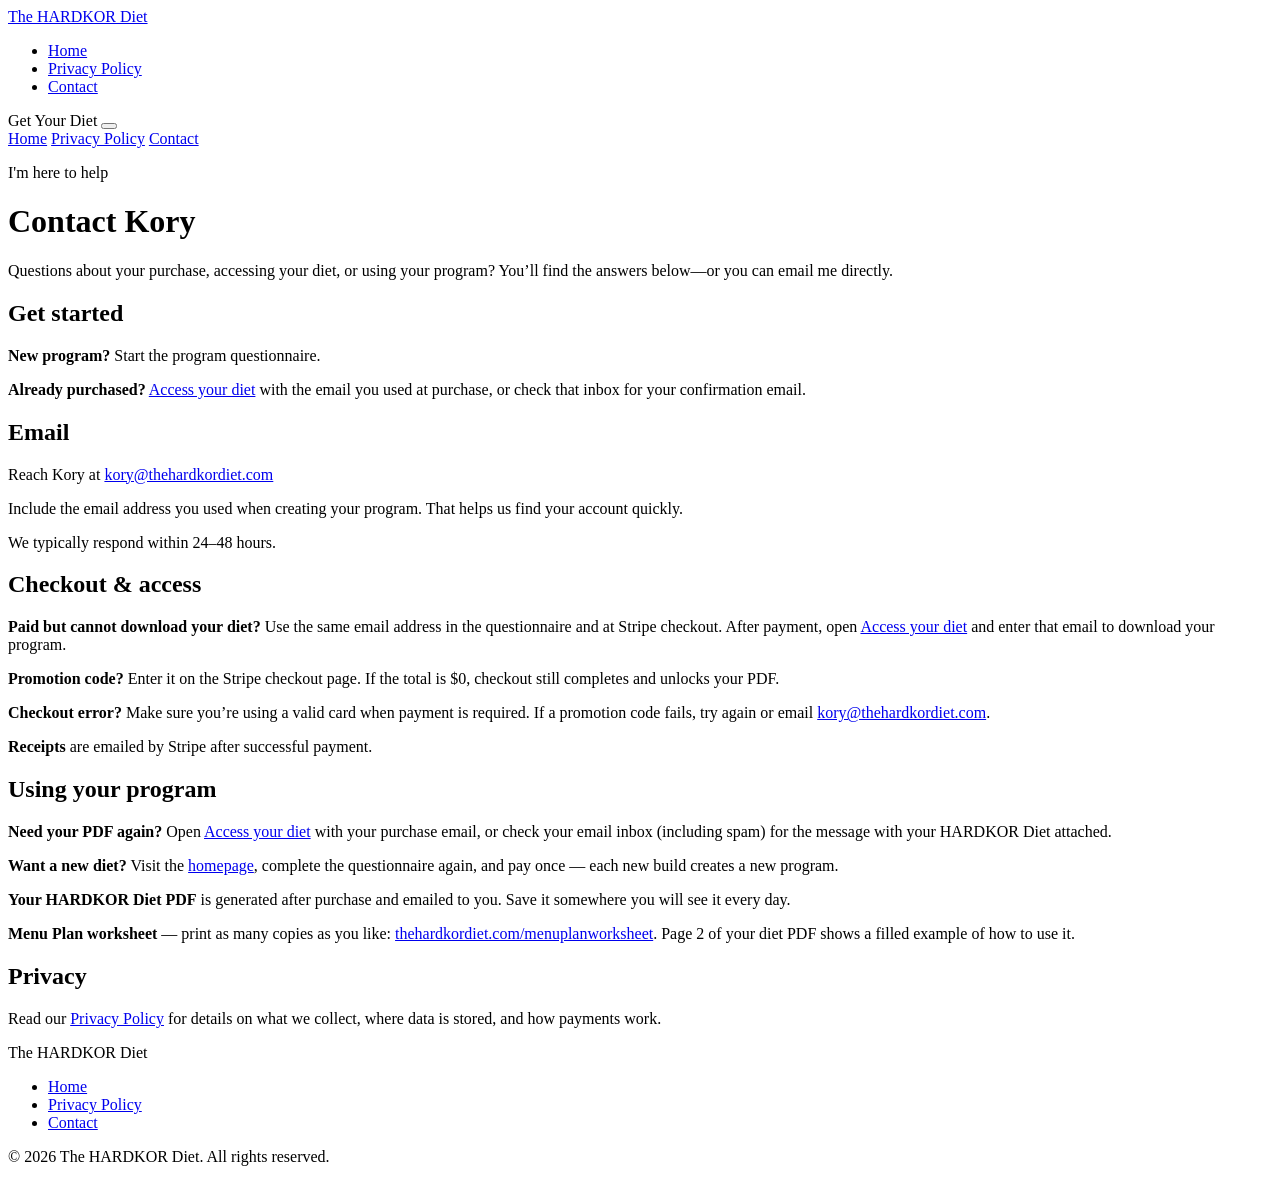
==== contact/index.html @ 2745ed28 "Remove remaining public questionnaire link destinations" ====
<!DOCTYPE html>
<html lang="en">
<head>
  <meta charset="UTF-8" />
  <meta name="viewport" content="width=device-width, initial-scale=1.0" />
  <meta name="theme-color" content="#0A0A0A" />
  <title>The HARDKOR Diet — Contact</title>
  <link rel="icon" type="image/x-icon" href="../favicon.ico" />
  <link rel="icon" type="image/png" sizes="32x32" href="../favicon-32x32.png" />
  <link rel="icon" type="image/png" sizes="16x16" href="../favicon-16x16.png" />
  <link rel="apple-touch-icon" sizes="180x180" href="../apple-touch-icon.png" />
  <link rel="preconnect" href="https://fonts.googleapis.com" />
  <link href="https://fonts.googleapis.com/css2?family=Barlow+Condensed:wght@400;600;700;800;900&family=Barlow:wght@400;500;600&display=swap" rel="stylesheet" />
  <link rel="stylesheet" href="../css/tokens.css?v=2" />
  <link rel="stylesheet" href="../hardkor.css?v=2" />
</head>
<body>

  <nav>
    <a href="/" class="nav-logo">The HARDKOR Diet</a>
    <ul class="nav-links">
      <li><a href="/">Home</a></li>
      <li><a href="/privacypolicy/">Privacy Policy</a></li>
      <li><a href="/contact/" aria-current="page">Contact</a></li>
    </ul>
    <div class="nav-actions">
      <a class="nav-cta" aria-disabled="true">Get Your Diet</a>
      <button class="hamburger" id="hamburger" type="button" aria-label="Menu">
        <span></span><span></span><span></span>
      </button>
    </div>
  </nav>
  <div class="mobile-nav" id="mobile-nav">
    <a href="/">Home</a>
    <a href="/privacypolicy/">Privacy Policy</a>
    <a href="/contact/">Contact</a>
  </div>

  <main class="page">
    <p class="eyebrow">I'm here to help</p>
    <h1 class="page-h1">Contact <span>Kory</span></h1>
    <p class="page-intro">Questions about your purchase, accessing your diet, or using your program? You&rsquo;ll find the answers below&mdash;or you can email me directly.</p>

    <div class="info-card">
      <h2>Get started</h2>
      <p><strong>New program?</strong> <a aria-disabled="true">Start the program questionnaire</a>.</p>
      <p><strong>Already purchased?</strong> <a href="/createyourfoodplan/">Access your diet</a> with the email you used at purchase, or check that inbox for your confirmation email.</p>
    </div>

    <div class="info-card">
      <h2>Email</h2>
      <p>Reach Kory at <a href="mailto:kory@thehardkordiet.com">kory@thehardkordiet.com</a></p>
      <p>Include the email address you used when creating your program. That helps us find your account quickly.</p>
      <p class="info-card__meta">We typically respond within 24–48 hours.</p>
    </div>

    <div class="info-card">
      <h2>Checkout &amp; access</h2>
      <p><strong>Paid but cannot download your diet?</strong> Use the same email address in the questionnaire and at Stripe checkout. After payment, open <a href="/createyourfoodplan/">Access your diet</a> and enter that email to download your program.</p>
      <p><strong>Promotion code?</strong> Enter it on the Stripe checkout page. If the total is $0, checkout still completes and unlocks your PDF.</p>
      <p><strong>Checkout error?</strong> Make sure you&rsquo;re using a valid card when payment is required. If a promotion code fails, try again or email <a href="mailto:kory@thehardkordiet.com">kory@thehardkordiet.com</a>.</p>
      <p><strong>Receipts</strong> are emailed by Stripe after successful payment.</p>
    </div>

    <div class="info-card">
      <h2>Using your program</h2>
      <p><strong>Need your PDF again?</strong> Open <a href="/createyourfoodplan/">Access your diet</a> with your purchase email, or check your email inbox (including spam) for the message with your HARDKOR Diet attached.</p>
      <p><strong>Want a new diet?</strong> Visit the <a href="/">homepage</a>, complete the questionnaire again, and pay once — each new build creates a new program.</p>
      <p><strong>Your HARDKOR Diet PDF</strong> is generated after purchase and emailed to you. Save it somewhere you will see it every day.</p>
      <p><strong>Menu Plan worksheet</strong> — print as many copies as you like: <a href="https://thehardkordiet.com/menuplanworksheet/">thehardkordiet.com/menuplanworksheet</a>. Page 2 of your diet PDF shows a filled example of how to use it.</p>
    </div>

    <div class="info-card">
      <h2>Privacy</h2>
      <p>Read our <a href="/privacypolicy/">Privacy Policy</a> for details on what we collect, where data is stored, and how payments work.</p>
    </div>
  </main>

  <footer>
    <div class="footer-logo">The HARDKOR Diet</div>
    <ul class="footer-links">
      <li><a href="/">Home</a></li>
      <li><a href="/privacypolicy/">Privacy Policy</a></li>
      <li><a href="/contact/">Contact</a></li>
    </ul>
    <p class="footer-copy">&copy; 2026 The HARDKOR Diet. All rights reserved.</p>
  </footer>

  <script src="../js/siteNav.js"></script>
</body>
</html>
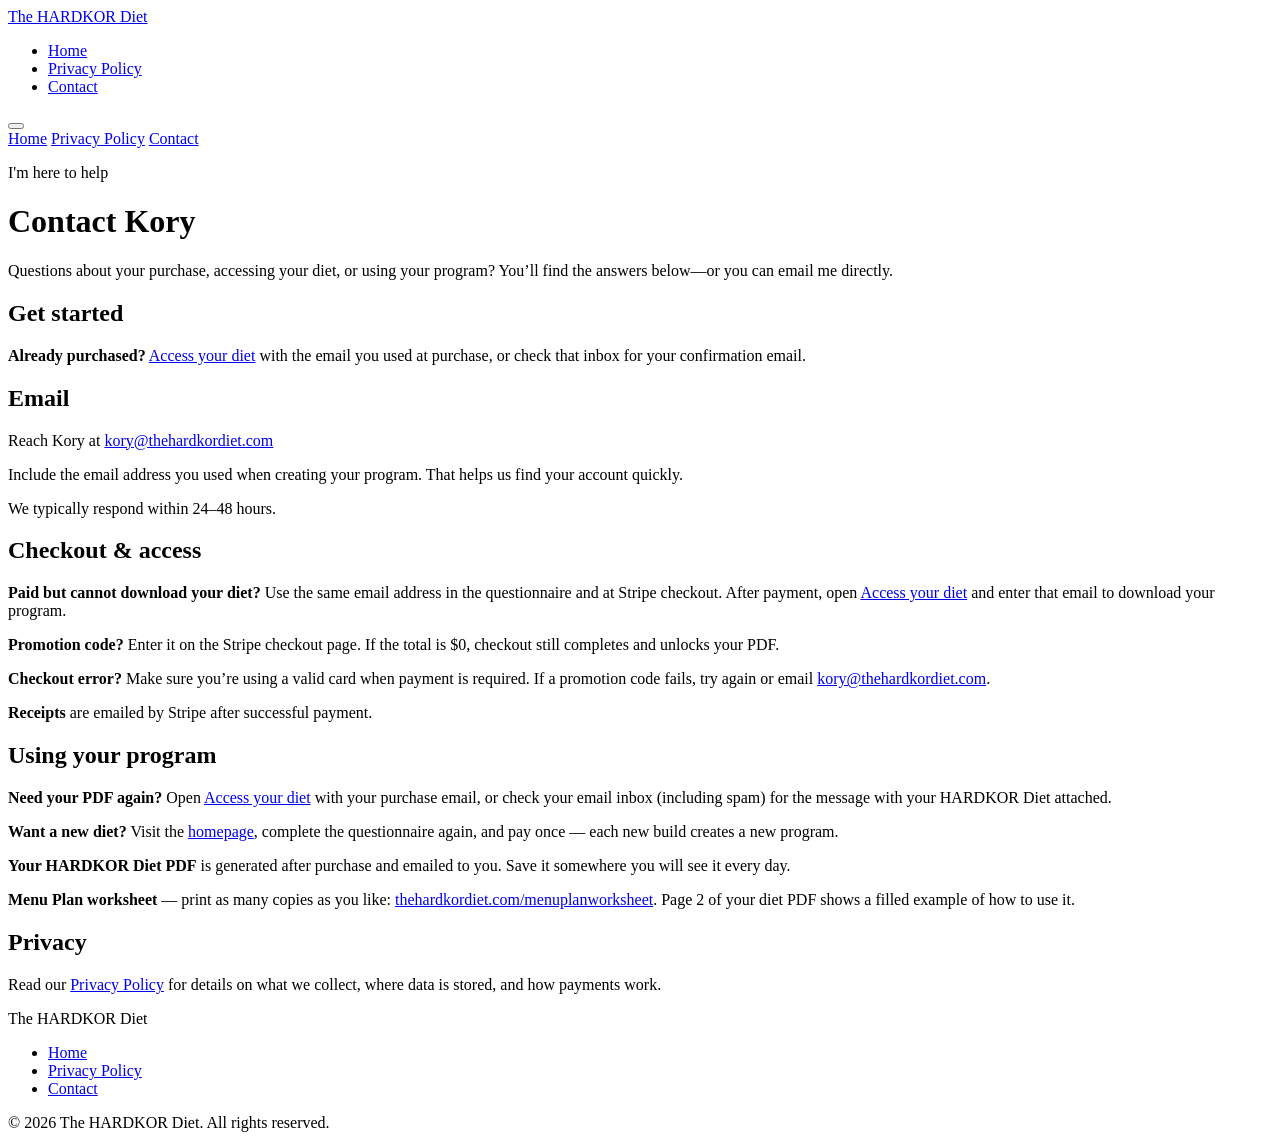
==== commit 048252f1: "Remove diet acquisition CTAs from public pages" ====
--- a/contact/index.html
+++ b/contact/index.html
@@ -24,7 +24,6 @@
       <li><a href="/contact/" aria-current="page">Contact</a></li>
     </ul>
     <div class="nav-actions">
-      <a class="nav-cta" aria-disabled="true">Get Your Diet</a>
       <button class="hamburger" id="hamburger" type="button" aria-label="Menu">
         <span></span><span></span><span></span>
       </button>
@@ -43,7 +42,6 @@
 
     <div class="info-card">
       <h2>Get started</h2>
-      <p><strong>New program?</strong> <a aria-disabled="true">Start the program questionnaire</a>.</p>
       <p><strong>Already purchased?</strong> <a href="/createyourfoodplan/">Access your diet</a> with the email you used at purchase, or check that inbox for your confirmation email.</p>
     </div>
 
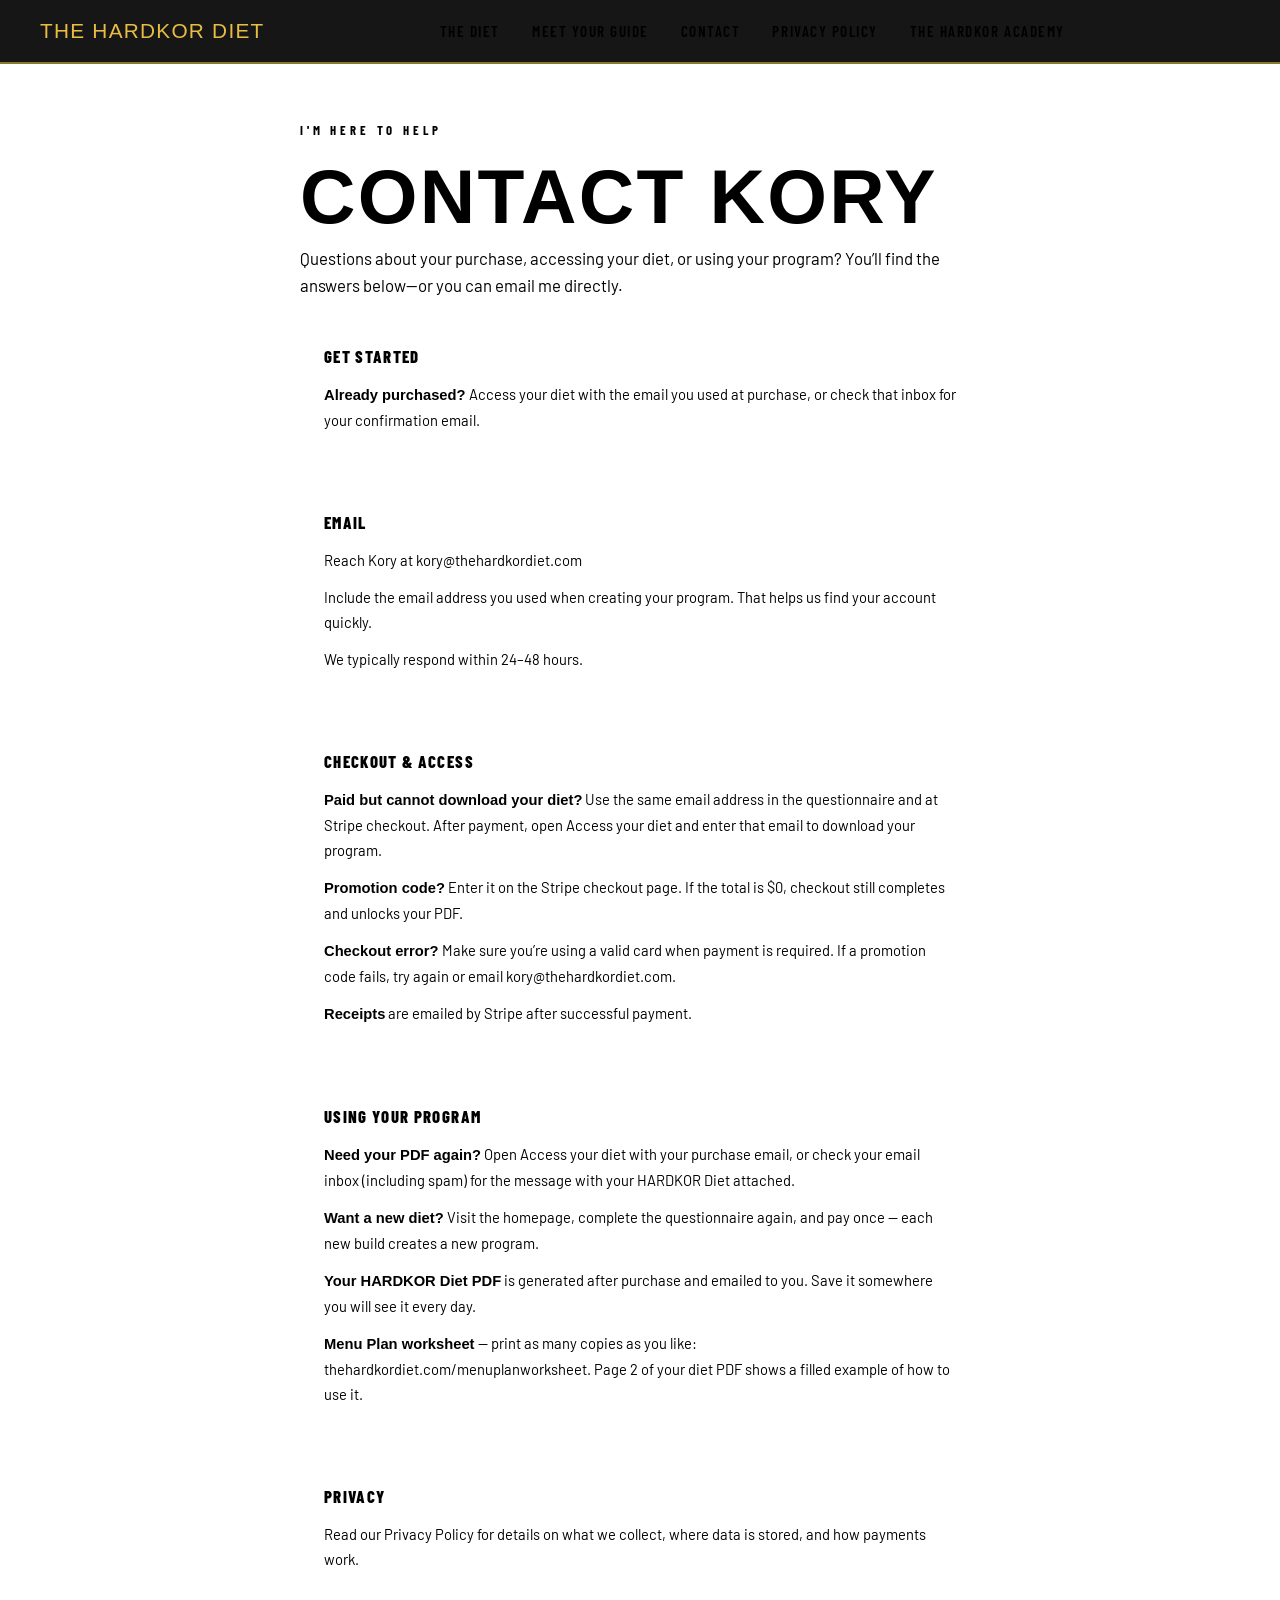
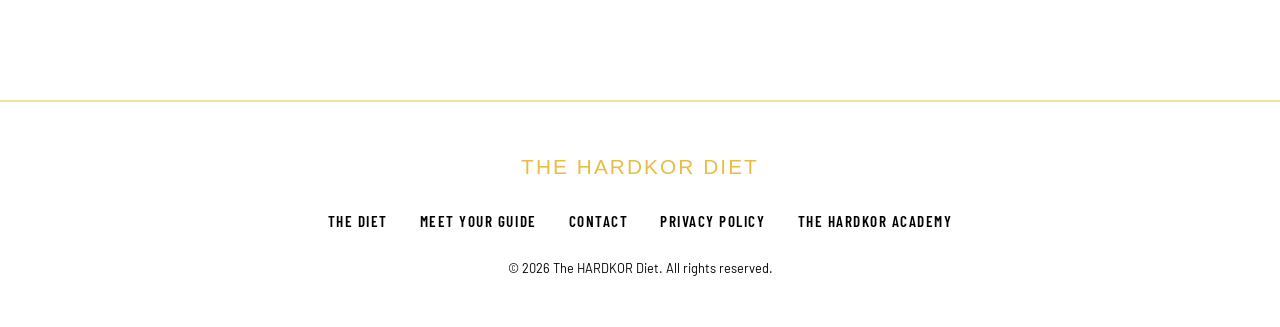
==== commit 28981d45: "Match marketing headers and footers to home navigation" ====
--- a/contact/index.html
+++ b/contact/index.html
@@ -5,23 +5,25 @@
   <meta name="viewport" content="width=device-width, initial-scale=1.0" />
   <meta name="theme-color" content="#0A0A0A" />
   <title>The HARDKOR Diet — Contact</title>
-  <link rel="icon" type="image/x-icon" href="../favicon.ico" />
-  <link rel="icon" type="image/png" sizes="32x32" href="../favicon-32x32.png" />
-  <link rel="icon" type="image/png" sizes="16x16" href="../favicon-16x16.png" />
-  <link rel="apple-touch-icon" sizes="180x180" href="../apple-touch-icon.png" />
+  <link rel="icon" type="image/x-icon" href="../favicon.ico?v=gold-dumbbell" />
+  <link rel="icon" type="image/png" sizes="32x32" href="../favicon-32x32.png?v=gold-dumbbell" />
+  <link rel="icon" type="image/png" sizes="16x16" href="../favicon-16x16.png?v=gold-dumbbell" />
+  <link rel="apple-touch-icon" sizes="180x180" href="../apple-touch-icon.png?v=gold-dumbbell" />
   <link rel="preconnect" href="https://fonts.googleapis.com" />
   <link href="https://fonts.googleapis.com/css2?family=Barlow+Condensed:wght@400;600;700;800;900&family=Barlow:wght@400;500;600&display=swap" rel="stylesheet" />
   <link rel="stylesheet" href="../css/tokens.css?v=2" />
-  <link rel="stylesheet" href="../hardkor.css?v=2" />
+  <link rel="stylesheet" href="../hardkor.css?v=3" />
 </head>
 <body>
 
   <nav>
     <a href="/" class="nav-logo">The HARDKOR Diet</a>
     <ul class="nav-links">
-      <li><a href="/">Home</a></li>
+      <li><a href="/#sample">THE DIET</a></li>
+      <li><a href="/#who">Meet Your Guide</a></li>
+      <li><a href="/contact/">Contact</a></li>
       <li><a href="/privacypolicy/">Privacy Policy</a></li>
-      <li><a href="/contact/" aria-current="page">Contact</a></li>
+      <li><a href="https://www.youtube.com/@hardkoracademy" target="_blank" rel="noopener">THE HARDKOR ACADEMY</a></li>
     </ul>
     <div class="nav-actions">
       <button class="hamburger" id="hamburger" type="button" aria-label="Menu">
@@ -30,9 +32,11 @@
     </div>
   </nav>
   <div class="mobile-nav" id="mobile-nav">
-    <a href="/">Home</a>
+    <a href="/#sample">THE DIET</a>
+    <a href="/#who">Meet Your Guide</a>
+    <a href="/contact/">Contact</a>
     <a href="/privacypolicy/">Privacy Policy</a>
-    <a href="/contact/">Contact</a>
+    <a href="https://www.youtube.com/@hardkoracademy" target="_blank" rel="noopener">THE HARDKOR ACADEMY</a>
   </div>
 
   <main class="page">
@@ -77,9 +81,11 @@
   <footer>
     <div class="footer-logo">The HARDKOR Diet</div>
     <ul class="footer-links">
-      <li><a href="/">Home</a></li>
+      <li><a href="/#sample">THE DIET</a></li>
+      <li><a href="/#who">Meet Your Guide</a></li>
+      <li><a href="/contact/">Contact</a></li>
       <li><a href="/privacypolicy/">Privacy Policy</a></li>
-      <li><a href="/contact/">Contact</a></li>
+      <li><a href="https://www.youtube.com/@hardkoracademy" target="_blank" rel="noopener">THE HARDKOR ACADEMY</a></li>
     </ul>
     <p class="footer-copy">&copy; 2026 The HARDKOR Diet. All rights reserved.</p>
   </footer>
--- a/hardkor.css
+++ b/hardkor.css
@@ -0,0 +1,446 @@
+/* ============================================================
+   Burn & Build — Landing design system (from Hardkor layout)
+   hardkor.css
+   ============================================================ */
+
+/* ------------------------------------------------------------
+   DESIGN TOKENS
+   Change here, updates everywhere.
+   ------------------------------------------------------------ */
+:root {
+  /* Landing text roles (accent + surfaces from css/tokens.css) */
+  --text:          var(--gray-heading);
+  --text-dim:      var(--gray-muted);
+  --text-light:    var(--gray-light);
+  --text-heading:  var(--gray-heading);
+
+  /* Fonts */
+  --font-display:  Impact, 'Arial Narrow', sans-serif;
+  --font-heading:  'Barlow Condensed', sans-serif;
+  --font-body:     'Barlow', sans-serif;
+
+  /* Type scale */
+  --text-wordmark:  clamp(4.5rem, 17vw, 13rem);   /* Hero wordmark */
+  --text-h1:        clamp(2.5rem, 6vw, 5rem);      /* Page hero headlines */
+  --text-h2:        clamp(2rem, 5vw, 3.5rem);      /* Section titles */
+  --text-h3:        clamp(1.8rem, 3vw, 2.6rem);    /* Sub-section titles */
+  --text-h4:        1.25rem;                        /* Card / step titles */
+  --text-h5:        1.15rem;                        /* Small card titles */
+  --text-label:     0.8rem;                         /* Eyebrow labels */
+  --text-nav:       0.95rem;                        /* Nav links */
+  --text-body:      1.05rem;                        /* Body copy */
+  --text-small:     0.92rem;                        /* Small body */
+  --text-meta:      0.8rem;                         /* Footer copy, disclaimers */
+
+  /* Letter spacing */
+  --tracking-wide:   0.1em;
+  --tracking-wider:  0.2em;
+  --tracking-widest: 0.3em;
+  --tracking-display: 0.04em;
+  --tracking-label:  0.25em;
+
+  /* Spacing */
+  --nav-height:     64px;
+  --scroll-anchor-offset: calc(var(--nav-height) + 48px);
+  --section-v:      100px;
+  --section-h:      40px;
+  --divider-gap:    56px;
+  --page-max:       1100px;
+  --page-max-narrow: 760px;
+  --card-pad:       48px 36px;
+  --card-pad-sm:    36px 32px;
+}
+
+/* ------------------------------------------------------------
+   RESET
+   ------------------------------------------------------------ */
+*, *::before, *::after { box-sizing: border-box; margin: 0; padding: 0; }
+html { scroll-behavior: smooth; scroll-padding-top: var(--scroll-anchor-offset); }
+
+/* ------------------------------------------------------------
+   BASE
+   ------------------------------------------------------------ */
+body {
+  background: var(--black);
+  color: var(--text);
+  font-family: var(--font-body);
+  font-size: 17px;
+  line-height: 1.6;
+  overflow-x: hidden;
+}
+
+a { color: var(--yellow); text-decoration: none; }
+
+/* ------------------------------------------------------------
+   DIVIDER
+   ------------------------------------------------------------ */
+.divider {
+  height: 3px;
+  margin: var(--divider-gap) 0;
+  background: linear-gradient(90deg, transparent, var(--yellow), transparent);
+}
+
+/* ------------------------------------------------------------
+   NAV
+   ------------------------------------------------------------ */
+nav {
+  position: fixed;
+  top: 0; left: 0; right: 0;
+  z-index: 100;
+  background: rgba(10,10,10,0.95);
+  backdrop-filter: blur(8px);
+  border-bottom: 2px solid var(--yellow);
+  display: flex;
+  align-items: center;
+  justify-content: space-between;
+  padding: 0 40px;
+  height: var(--nav-height);
+}
+
+.nav-logo {
+  font-family: var(--font-display);
+  font-size: 1.3rem;
+  letter-spacing: 0.06em;
+  color: var(--yellow);
+  text-decoration: none;
+  text-transform: uppercase;
+}
+
+.nav-links {
+  display: flex;
+  gap: 32px;
+  list-style: none;
+}
+
+.nav-links a {
+  color: var(--text);
+  text-decoration: none;
+  font-family: var(--font-heading);
+  font-weight: 600;
+  font-size: var(--text-nav);
+  letter-spacing: var(--tracking-wide);
+  text-transform: uppercase;
+  transition: color 0.2s;
+}
+
+.nav-links a:hover { color: var(--yellow); }
+
+.nav-links a[aria-current="page"] { color: var(--yellow); }
+
+.nav-actions {
+  display: flex;
+  align-items: center;
+  gap: 12px;
+  flex-shrink: 0;
+}
+
+.nav-cta {
+  display: inline-flex;
+  align-items: center;
+  justify-content: center;
+  padding: 10px 18px;
+  background: var(--yellow);
+  color: var(--black);
+  font-family: var(--font-display);
+  font-size: 0.85rem;
+  font-weight: 400;
+  letter-spacing: 0.12em;
+  text-transform: uppercase;
+  text-decoration: none;
+  transition: opacity 0.15s;
+}
+
+.nav-cta:hover { opacity: 0.85; color: var(--black); }
+
+/* ------------------------------------------------------------
+   HAMBURGER
+   ------------------------------------------------------------ */
+.hamburger {
+  display: none;
+  flex-direction: column;
+  gap: 5px;
+  cursor: pointer;
+  padding: 4px;
+  background: none;
+  border: none;
+}
+
+.hamburger span {
+  display: block;
+  width: 24px;
+  height: 2px;
+  background: var(--yellow);
+  transition: all 0.25s;
+}
+
+/* ------------------------------------------------------------
+   MOBILE NAV
+   ------------------------------------------------------------ */
+.mobile-nav {
+  display: none;
+  position: fixed;
+  top: var(--nav-height);
+  left: 0; right: 0;
+  background: rgba(10,10,10,0.98);
+  border-bottom: 2px solid var(--yellow);
+  z-index: 99;
+  flex-direction: column;
+  padding: 16px 0;
+}
+
+.mobile-nav.open { display: flex; }
+
+.mobile-nav a {
+  color: var(--text);
+  text-decoration: none;
+  font-family: var(--font-heading);
+  font-weight: 600;
+  font-size: 1.1rem;
+  letter-spacing: var(--tracking-wide);
+  text-transform: uppercase;
+  padding: 14px 40px;
+  transition: color 0.2s;
+}
+
+.mobile-nav a:hover { color: var(--yellow); }
+
+/* ------------------------------------------------------------
+   SECTION SHARED ELEMENTS
+   ------------------------------------------------------------ */
+.section-label {
+  font-family: var(--font-heading);
+  font-weight: 700;
+  font-size: var(--text-label);
+  letter-spacing: var(--tracking-widest);
+  text-transform: uppercase;
+  color: var(--yellow);
+  margin-bottom: 16px;
+}
+
+.section-title {
+  font-family: var(--font-heading);
+  font-weight: 900;
+  font-size: var(--text-h2);
+  text-transform: uppercase;
+  letter-spacing: 0.03em;
+  line-height: 1.1;
+  margin-bottom: 24px;
+  color: var(--text-heading);
+}
+
+.section-title span { color: var(--yellow); }
+
+.section-head {
+  text-align: center;
+  margin-bottom: var(--divider-gap);
+}
+
+.section-head .section-label {
+  margin-bottom: 16px;
+}
+
+.section-head .section-title {
+  margin-bottom: 0;
+}
+
+.section-head--statement {
+  margin-bottom: 72px;
+}
+
+.section-body {
+  color: var(--text-light);
+  max-width: 680px;
+  margin: 0 auto;
+  font-size: var(--text-body);
+}
+
+/* Page hero headline used on inner pages (privacy, contact, affiliates) */
+.page-h1 {
+  font-family: var(--font-heading);
+  font-weight: 900;
+  font-size: var(--text-h1);
+  text-transform: uppercase;
+  letter-spacing: 0.03em;
+  color: var(--text-light);
+  margin-bottom: 8px;
+  line-height: 1.05;
+}
+
+.page-h1 span { color: var(--yellow); }
+
+/* Section h2 used on inner pages */
+.page-h2 {
+  font-family: var(--font-heading);
+  font-weight: 800;
+  font-size: 1.2rem;
+  letter-spacing: 0.08em;
+  text-transform: uppercase;
+  color: var(--yellow);
+  margin: 40px 0 12px;
+}
+
+.eyebrow {
+  font-family: var(--font-heading);
+  font-weight: 700;
+  font-size: var(--text-label);
+  letter-spacing: var(--tracking-widest);
+  text-transform: uppercase;
+  color: var(--yellow);
+  margin-bottom: 20px;
+}
+
+/* ------------------------------------------------------------
+   FOOTER
+   ------------------------------------------------------------ */
+footer {
+  background: var(--black);
+  border-top: 2px solid var(--gray-mid);
+  padding: 48px 40px;
+  display: flex;
+  flex-direction: column;
+  align-items: center;
+  gap: 24px;
+}
+
+.footer-logo {
+  font-family: var(--font-display);
+  font-size: 1.3rem;
+  letter-spacing: var(--tracking-wide);
+  color: var(--yellow);
+  text-transform: uppercase;
+}
+
+.footer-links {
+  display: flex;
+  gap: 32px;
+  list-style: none;
+  flex-wrap: wrap;
+  justify-content: center;
+}
+
+.footer-links a {
+  color: var(--text-dim);
+  text-decoration: none;
+  font-family: var(--font-heading);
+  font-weight: 600;
+  font-size: var(--text-meta);
+  letter-spacing: var(--tracking-wide);
+  text-transform: uppercase;
+  transition: color 0.2s;
+}
+
+.footer-links a:hover { color: var(--yellow); }
+
+.footer-copy {
+  color: var(--text-dim);
+  font-size: var(--text-meta);
+}
+
+/* ------------------------------------------------------------
+   INNER PAGE LAYOUT (privacy, contact, affiliates)
+   ------------------------------------------------------------ */
+.page {
+  max-width: var(--page-max-narrow);
+  margin: 0 auto;
+  padding: 120px 40px 80px;
+}
+
+.page p {
+  color: var(--text-dim);
+  margin-bottom: 16px;
+}
+
+.page ul {
+  margin: 0 0 16px 24px;
+  color: var(--text-dim);
+}
+
+.page li {
+  margin-bottom: 6px;
+}
+
+.page a {
+  color: var(--yellow);
+  text-decoration: underline;
+  text-underline-offset: 2px;
+}
+
+.page a:hover { color: var(--text-light); }
+
+.page-intro {
+  font-size: var(--text-body);
+  color: var(--text-dim);
+  margin-bottom: 32px;
+  max-width: 640px;
+}
+
+.last-updated {
+  font-size: var(--text-meta);
+  color: var(--gray-muted);
+  margin-top: 48px;
+}
+
+.info-card {
+  background: var(--gray);
+  border: 1px solid var(--gray-mid);
+  border-left: 3px solid var(--yellow);
+  border-radius: 8px;
+  padding: 28px 24px;
+  margin-bottom: 20px;
+}
+
+.info-card h2 {
+  font-family: var(--font-heading);
+  font-weight: 800;
+  font-size: 1.05rem;
+  letter-spacing: 0.08em;
+  text-transform: uppercase;
+  color: var(--text-light);
+  margin-bottom: 12px;
+}
+
+.info-card p {
+  font-size: var(--text-small);
+  line-height: 1.7;
+  margin-bottom: 12px;
+}
+
+.info-card p:last-child { margin-bottom: 0; }
+
+.info-card a {
+  color: var(--yellow);
+  text-decoration: none;
+}
+
+.info-card a:hover { text-decoration: underline; }
+
+.info-card__meta {
+  font-size: var(--text-meta);
+  color: var(--gray-muted);
+  margin-top: 8px;
+}
+
+/* ------------------------------------------------------------
+   RESPONSIVE
+   ------------------------------------------------------------ */
+@media (max-width: 900px) {
+  nav { padding: 0 20px; }
+  .nav-links { gap: 20px; }
+}
+
+@media (max-width: 768px) {
+  nav { padding: 0 20px; }
+  .nav-links { display: none; }
+  .hamburger { display: flex; }
+}
+
+@media (max-width: 600px) {
+  nav { padding: 0 16px; }
+  .page { padding: 100px 20px 60px; }
+}
+
+/* Shared marketing navigation matches the home page. */
+nav, .mobile-nav, footer { --yellow: #e8bd43; }
+nav, .mobile-nav { border-bottom: 2px solid rgba(225, 205, 65, .55); }
+footer { border-top: 2px solid rgba(225, 205, 65, .55); }
+.footer-links a { color: var(--text); font-size: var(--text-nav); }
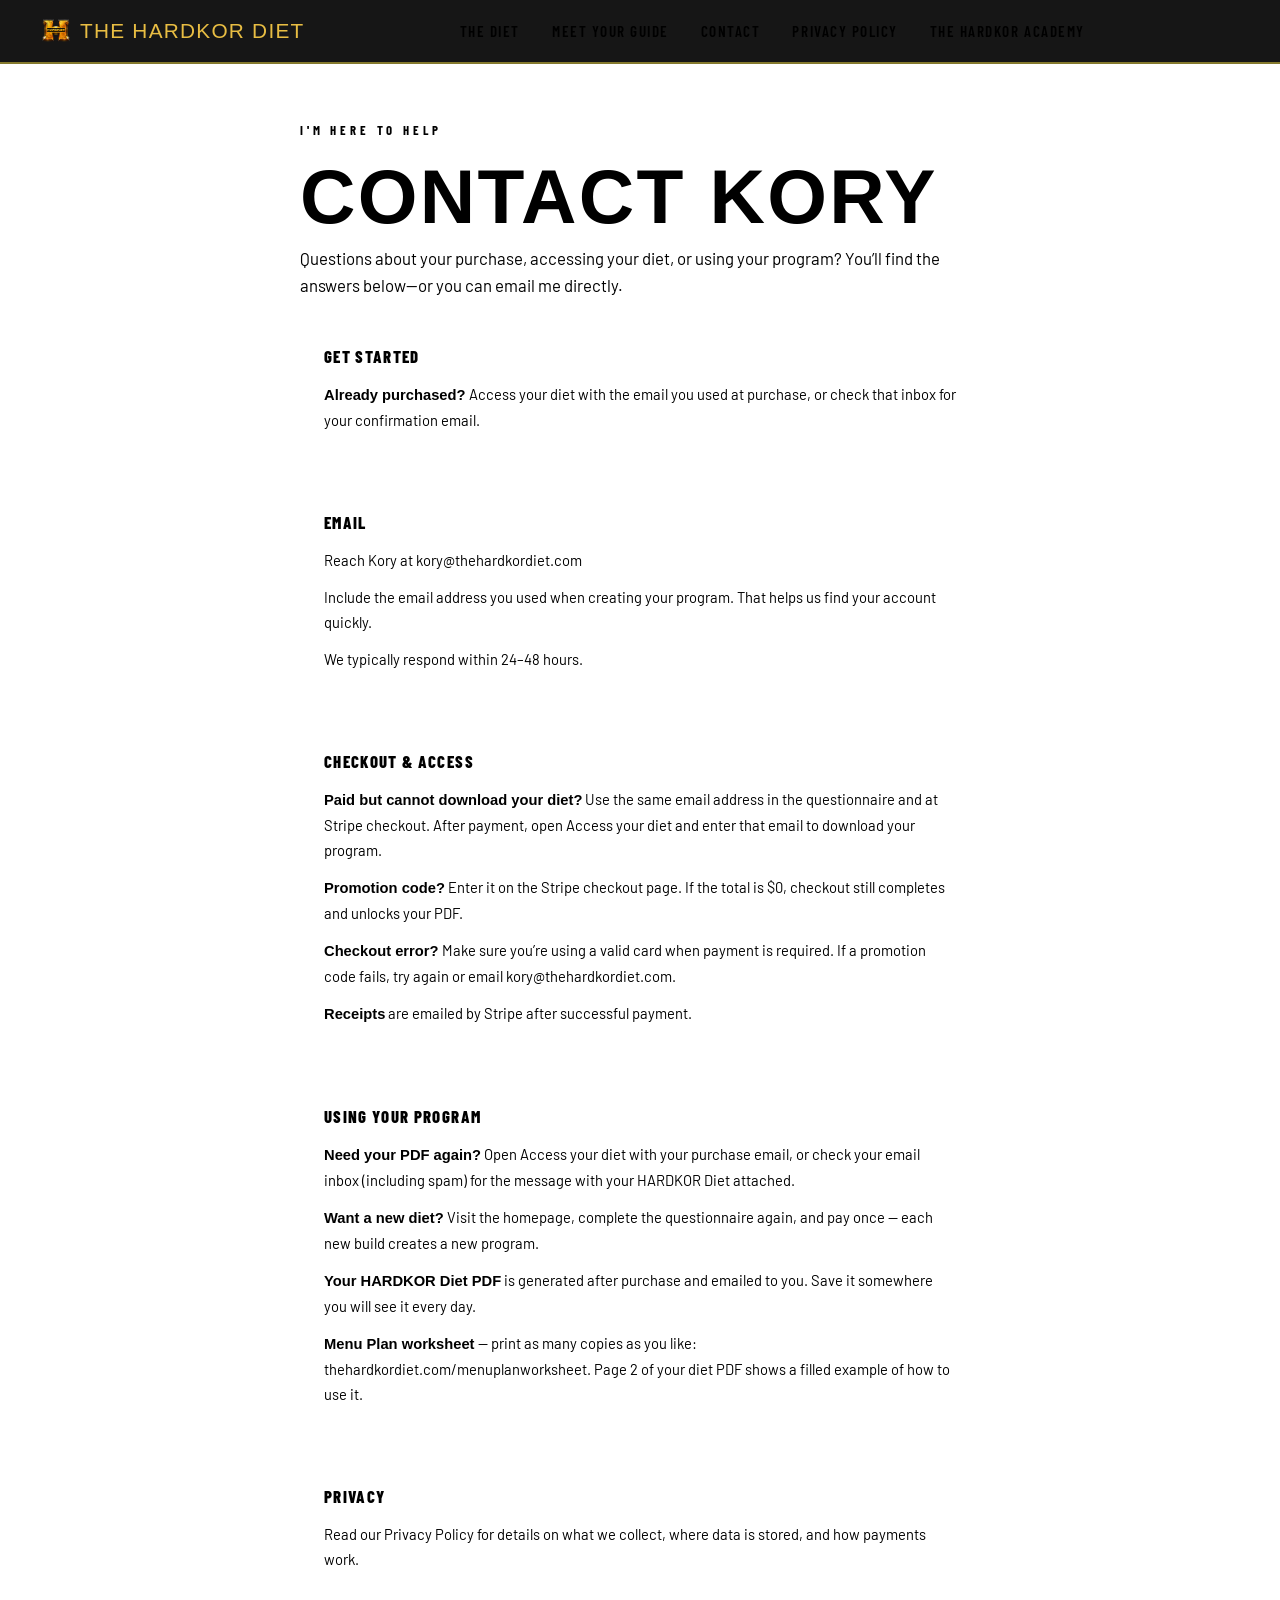
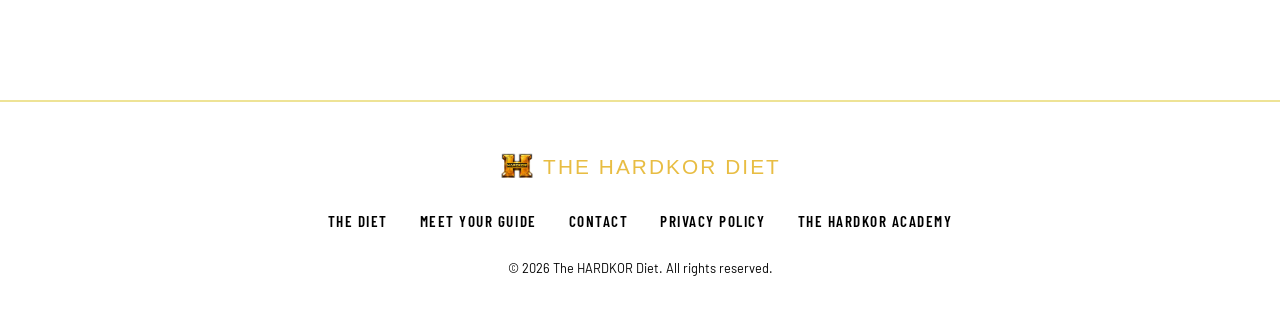
==== commit f0604c49: "Show the HARDKOR H in the site header and footer" ====
--- a/contact/index.html
+++ b/contact/index.html
@@ -5,19 +5,19 @@
   <meta name="viewport" content="width=device-width, initial-scale=1.0" />
   <meta name="theme-color" content="#0A0A0A" />
   <title>The HARDKOR Diet — Contact</title>
-  <link rel="icon" type="image/x-icon" href="../favicon.ico?v=gold-dumbbell" />
-  <link rel="icon" type="image/png" sizes="32x32" href="../favicon-32x32.png?v=gold-dumbbell" />
-  <link rel="icon" type="image/png" sizes="16x16" href="../favicon-16x16.png?v=gold-dumbbell" />
-  <link rel="apple-touch-icon" sizes="180x180" href="../apple-touch-icon.png?v=gold-dumbbell" />
+  <link rel="icon" type="image/x-icon" href="../favicon.ico?v=official-h" />
+  <link rel="icon" type="image/png" sizes="32x32" href="../favicon-32x32.png?v=official-h" />
+  <link rel="icon" type="image/png" sizes="16x16" href="../favicon-16x16.png?v=official-h" />
+  <link rel="apple-touch-icon" sizes="180x180" href="../apple-touch-icon.png?v=official-h" />
   <link rel="preconnect" href="https://fonts.googleapis.com" />
   <link href="https://fonts.googleapis.com/css2?family=Barlow+Condensed:wght@400;600;700;800;900&family=Barlow:wght@400;500;600&display=swap" rel="stylesheet" />
   <link rel="stylesheet" href="../css/tokens.css?v=2" />
-  <link rel="stylesheet" href="../hardkor.css?v=3" />
+  <link rel="stylesheet" href="../hardkor.css?v=4" />
 </head>
 <body>
 
   <nav>
-    <a href="/" class="nav-logo">The HARDKOR Diet</a>
+    <a href="/" class="nav-logo"><img class="brand-emblem" src="/img/brand/hardkor-logo-official-h.png" alt="" width="700" height="603"><span>The HARDKOR Diet</span></a>
     <ul class="nav-links">
       <li><a href="/#sample">THE DIET</a></li>
       <li><a href="/#who">Meet Your Guide</a></li>
@@ -79,7 +79,7 @@
   </main>
 
   <footer>
-    <div class="footer-logo">The HARDKOR Diet</div>
+    <div class="footer-logo"><img class="brand-emblem" src="/img/brand/hardkor-logo-official-h.png" alt="" width="700" height="603"><span>The HARDKOR Diet</span></div>
     <ul class="footer-links">
       <li><a href="/#sample">THE DIET</a></li>
       <li><a href="/#who">Meet Your Guide</a></li>
--- a/hardkor.css
+++ b/hardkor.css
@@ -97,6 +97,24 @@
   height: var(--nav-height);
 }
 
+.nav-logo,
+.footer-logo {
+  display: inline-flex;
+  align-items: center;
+  gap: 8px;
+}
+
+.brand-emblem {
+  display: block;
+  flex: none;
+  width: 32px;
+  height: auto;
+}
+
+.footer-logo .brand-emblem {
+  width: 36px;
+}
+
 .nav-logo {
   font-family: var(--font-display);
   font-size: 1.3rem;
